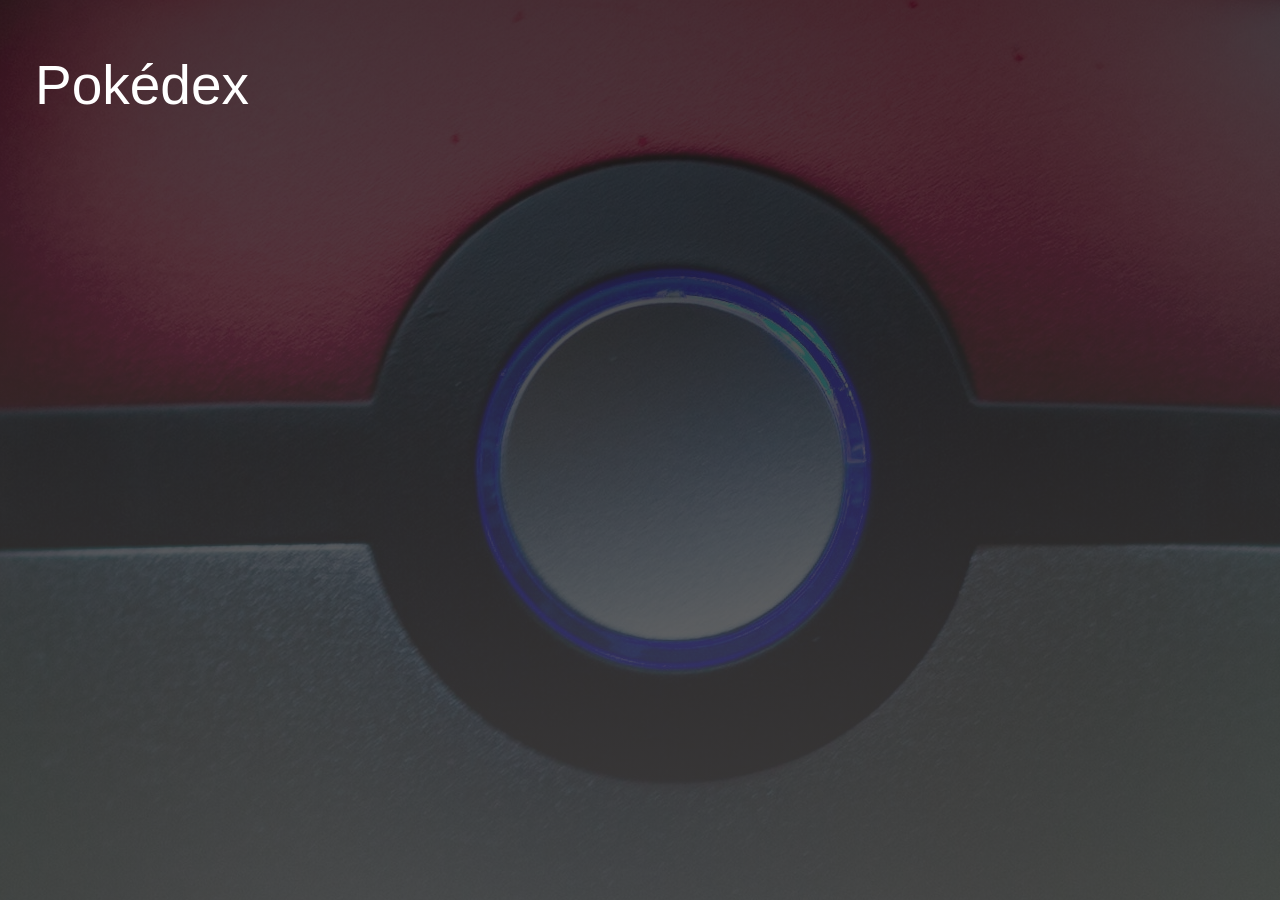
==== index.html @ 6b4ecdc7 "some CSS-Styling" ====
<!DOCTYPE html>
<html lang="en">

<head>
    <meta charset="UTF-8">
    <meta http-equiv="X-UA-Compatible" content="IE=edge">
    <meta name="viewport" content="width=device-width, initial-scale=1.0">
    <title>Pokedex</title>
    <link rel="stylesheet" href="style.css">
    <script src="script.js"></script>
    <link rel="icon" type="image/png" href="./favicon.png">
    <!--Bootstrap-->
    <!-- Das neueste kompilierte und minimierte CSS -->
    <link rel="stylesheet" href="https://stackpath.bootstrapcdn.com/bootstrap/3.4.1/css/bootstrap.min.css" integrity="sha384-HSMxcRTRxnN+Bdg0JdbxYKrThecOKuH5zCYotlSAcp1+c8xmyTe9GYg1l9a69psu" crossorigin="anonymous">
    <!--Bootstrap-->
</head>

<body onload="init()">
    <h1 class="overline">Pokédex</h1>

    <div class="containerContent">

        <div id="listPokemonCards">

        </div>
    </div>
</body>

</html>
---- style.css ----
body {
        background-image: linear-gradient(rgba(25, 22, 22, 0.8), rgba(75, 73, 73, 0.8)), url('img/bg1.jpg');
        background-repeat: no-repeat;
        background-position: center;
        background-size: auto;
        background-attachment: fixed;
        margin: 0 !important;
    }
    
    img {
        opacity: 0.9;
    }
    
    img:hover {
        opacity: 1.0;
    }
    
    .overline {
        font-size: 55px;
        color: white;
        padding: 35px;
    }
    
    .containerContent {}
    
    .listPokemonImage {
        height: 150px;
        width: 150px;
    }
    
    #listPokemonCards {
        display: flex;
        flex-wrap: wrap;
        flex-direction: row;
        justify-content: space-evenly;
    }
    
    .pokemonCards {
        background-color: #dbdbdb;
        border-radius: 30px;
        border: 1px solid black;
        margin: 10px;
        height: 280px !important;
        width: 280px !important;
        align-items: center;
        display: flex;
        justify-content: center;
    }
    
    #listPokemonName {
        margin-bottom: 20px;
    }
    
    .grass {
        background-color: greenyellow;
        padding: 10px;
        border-radius: 30px;
    }
    
    .fire {
        background-color: rgb(191, 0, 0);
        padding: 10px;
        border-radius: 30px;
        color: white;
    }
    
    .bug {
        background-color: rgb(249, 219, 50);
        padding: 10px;
        border-radius: 30px;
    }
    
    .water {
        background-color: rgb(56, 72, 251);
        padding: 10px;
        border-radius: 30px;
        color: white;
    }
    
    .normal {
        background-color: rgb(151, 151, 151);
        padding: 10px;
        border-radius: 30px;
    }
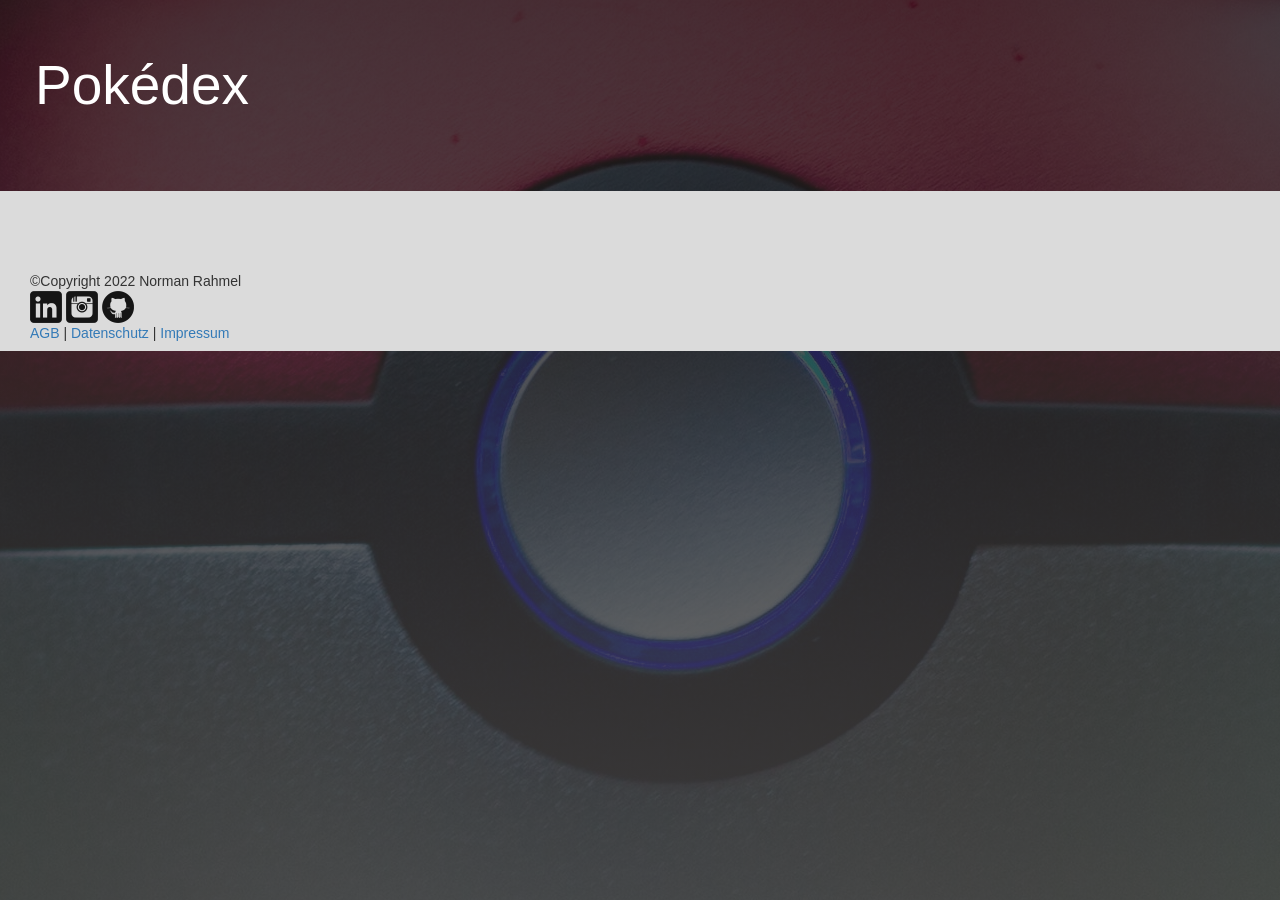
==== commit b703fbdd: "B" ====
--- a/index.html
+++ b/index.html
@@ -23,7 +23,33 @@
         <div id="listPokemonCards">
 
         </div>
+        <div id="containerDetailView">
+
+        </div>
     </div>
+
+    <footer class="paddingLeftRight">
+        <div>
+            ©Copyright 2022 Norman Rahmel
+        </div>
+
+        <div class="socialMedia">
+
+            <a href="https://www.linkedin.com/in/normanrahmel" target="_blank"><img src="img/linkedin.png"></a>
+
+            <a href="https://www.instagram.com/normanra99/?hl=en" target="_blank"><img src="img/instagram.png" alt="instagram"></a>
+
+            <a href="https://github.com/normanrahmel" target="_blank">
+                <img src="img/github.png" alt=""></a>
+
+        </div>
+
+        <div class="law">
+            <a href="#" target="_blank">AGB</a> |
+            <a href="#" target="_blank">Datenschutz</a> |
+            <a href="#" target="_blank">Impressum</a>
+        </div>
+    </footer>
 </body>
 
 </html>
--- a/style.css
+++ b/style.css
@@ -5,6 +5,10 @@
         background-size: auto;
         background-attachment: fixed;
         margin: 0 !important;
+    }
+    
+    .containerContent {
+        margin-bottom: 30px;
     }
     
     img {
@@ -20,8 +24,6 @@
         color: white;
         padding: 35px;
     }
-    
-    .containerContent {}
     
     .listPokemonImage {
         height: 150px;
@@ -39,16 +41,31 @@
         background-color: #dbdbdb;
         border-radius: 30px;
         border: 1px solid black;
-        margin: 10px;
+        margin: 25px;
         height: 280px !important;
         width: 280px !important;
         align-items: center;
         display: flex;
         justify-content: center;
+        cursor: pointer;
     }
     
     #listPokemonName {
         margin-bottom: 20px;
+    }
+    
+    .detailView {
+        z-index: 60;
+        height: 100vh;
+        background: rgba(41, 41, 41, 0.659);
+        top: 0;
+        left: 0;
+        right: 0;
+        position: absolute;
+        align-items: center;
+        display: flex;
+        justify-content: center;
+        color: white;
     }
     
     .grass {
@@ -81,4 +98,47 @@
         background-color: rgb(151, 151, 151);
         padding: 10px;
         border-radius: 30px;
+    }
+    /*Footer*/
+    
+    footer {
+        align-items: center;
+        justify-content: space-evenly;
+        display: flex;
+        padding: 80px;
+        height: 150px;
+        background-color: #dbdbdb;
+    }
+    
+    a {
+        text-decoration: none;
+        color: black;
+    }
+    
+    .paddingLeftRight {
+        padding-left: 30px;
+        padding-right: 30px;
+    }
+    
+    a:hover {
+        text-decoration: underline;
+    }
+    
+    @media (max-width: 850px) {
+        footer {
+            align-items: center;
+            justify-content: space-evenly;
+            flex-direction: column;
+            display: flex;
+            height: 200px;
+            word-wrap: break-word;
+        }
+        .law {
+            margin-top: 16px;
+            word-wrap: break-word;
+        }
+        .socialMedia {
+            margin-bottom: 16px;
+            margin-top: 16px;
+        }
     }
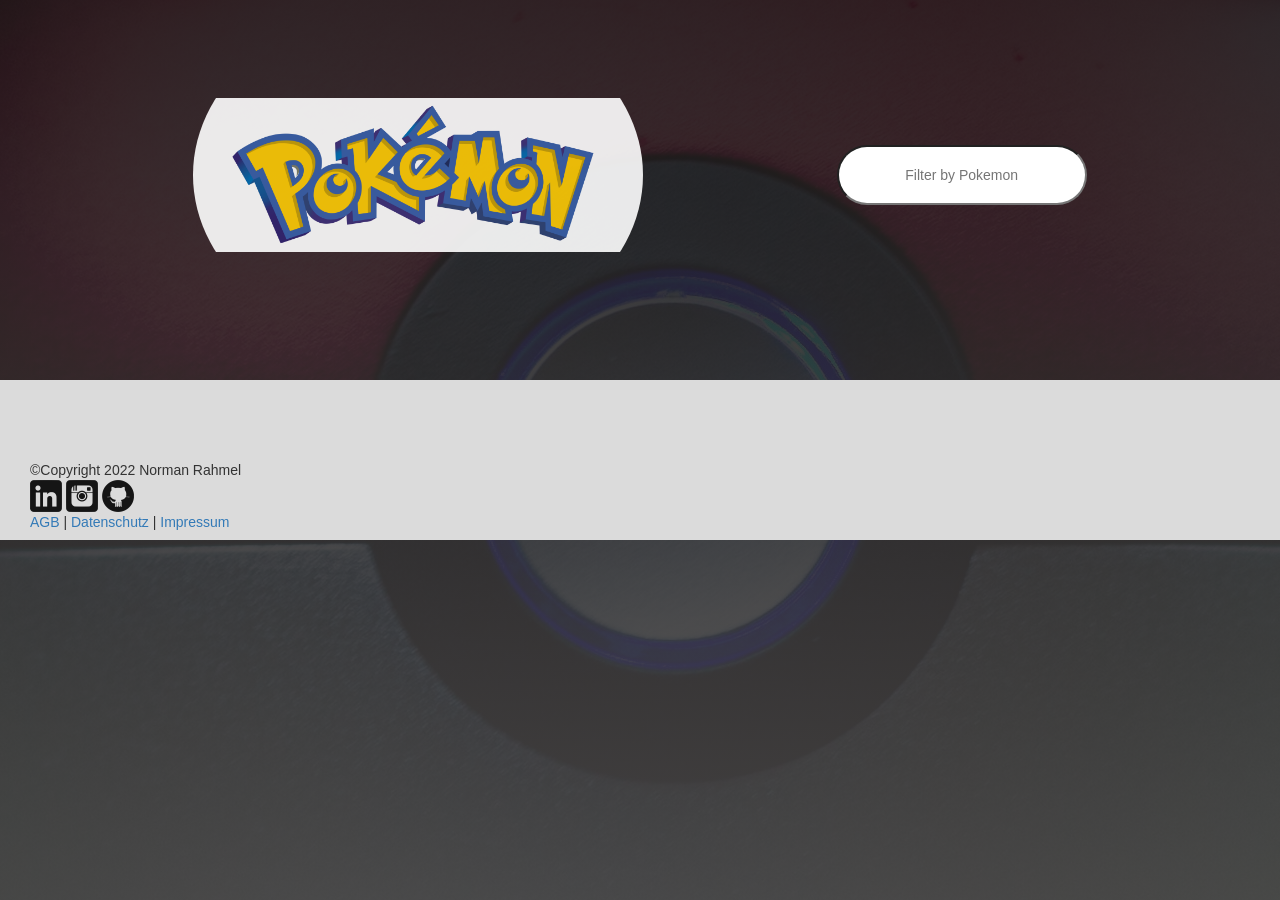
==== commit 34459844: "searchFunction" ====
--- a/index.html
+++ b/index.html
@@ -16,7 +16,10 @@
 </head>
 
 <body onload="init()">
-    <h1 class="overline">Pokédex</h1>
+    <div class="logo">
+        <img src="img/pokemon-logo.png" alt="">
+        <input placeholder="Filter by Pokemon" type="text" id="filterPokemon" onchange="searchForPokemon()">
+    </div>
 
     <div class="containerContent">
 
--- a/style.css
+++ b/style.css
@@ -1,5 +1,5 @@
     body {
-        background-image: linear-gradient(rgba(25, 22, 22, 0.8), rgba(75, 73, 73, 0.8)), url('img/bg1.jpg');
+        background-image: linear-gradient(rgba(25, 22, 22, 0.9), rgba(75, 73, 73, 0.9)), url('img/bg1.jpg');
         background-repeat: no-repeat;
         background-position: center;
         background-size: auto;
@@ -11,18 +11,33 @@
         margin-bottom: 30px;
     }
     
+    .logo {
+        display: flex;
+        align-items: center;
+        justify-content: space-evenly;
+        flex-direction: row;
+    }
+    
+    .logo img {
+        height: 350px;
+        width: 450px;
+        object-fit: contain;
+        border-radius: 50%;
+    }
+    
+    input {
+        height: 60px;
+        width: 250px;
+        border-radius: 30px;
+        text-align: center;
+    }
+    
     img {
         opacity: 0.9;
     }
     
     img:hover {
         opacity: 1.0;
-    }
-    
-    .overline {
-        font-size: 55px;
-        color: white;
-        padding: 35px;
     }
     
     .listPokemonImage {
@@ -53,51 +68,113 @@
     #listPokemonName {
         margin-bottom: 20px;
     }
+    /*Pokemon Color-Typs*/
+    
+    .grass {
+        background-color: greenyellow;
+        padding: 10px;
+        border-radius: 30px;
+    }
+    
+    .fire {
+        background-color: rgb(191, 0, 0);
+        padding: 10px;
+        border-radius: 30px;
+        color: white;
+    }
+    
+    .bug {
+        background-color: rgb(249, 219, 50);
+        padding: 10px;
+        border-radius: 30px;
+    }
+    
+    .water {
+        background-color: rgb(56, 72, 251);
+        padding: 10px;
+        border-radius: 30px;
+        color: white;
+    }
+    
+    .normal {
+        background-color: rgb(151, 151, 151);
+        padding: 10px;
+        border-radius: 30px;
+    }
+    
+    .poison {
+        background-color: #b347b3;
+        padding: 10px;
+        border-radius: 30px;
+    }
+    
+    .electric {
+        background-color: #f8d02f;
+        padding: 10px;
+        border-radius: 30px;
+    }
+    
+    .ground {
+        background-color: #e0bf68;
+        padding: 10px;
+        border-radius: 30px;
+    }
+    /*Detail-View*/
     
     .detailView {
         z-index: 60;
-        height: 100vh;
-        background: rgba(41, 41, 41, 0.659);
+        background: rgba(41, 41, 41, 0.7);
+        height: auto;
+        color: black;
+        height: 100%;
         top: 0;
         left: 0;
         right: 0;
-        position: absolute;
-        align-items: center;
-        display: flex;
-        justify-content: center;
-        color: white;
-    }
-    
-    .grass {
-        background-color: greenyellow;
-        padding: 10px;
-        border-radius: 30px;
-    }
-    
-    .fire {
-        background-color: rgb(191, 0, 0);
-        padding: 10px;
-        border-radius: 30px;
-        color: white;
-    }
-    
-    .bug {
-        background-color: rgb(249, 219, 50);
-        padding: 10px;
-        border-radius: 30px;
-    }
-    
-    .water {
-        background-color: rgb(56, 72, 251);
-        padding: 10px;
-        border-radius: 30px;
-        color: white;
-    }
-    
-    .normal {
-        background-color: rgb(151, 151, 151);
-        padding: 10px;
-        border-radius: 30px;
+        position: fixed;
+        align-items: center;
+        display: flex;
+        justify-content: center;
+        flex-direction: column;
+    }
+    
+    .containerContentDetailView {
+        height: 560px;
+        width: 560px;
+        border-radius: 30px;
+    }
+    
+    .detailButton {
+        align-items: flex-end;
+        display: flex;
+        justify-content: flex-end;
+        margin: 15px;
+    }
+    
+    .detailName {
+        align-items: center;
+        display: flex;
+        justify-content: center;
+    }
+    
+    .detailImg img {
+        height: 300px;
+        width: 300px;
+        padding: 30px;
+    }
+    
+    .detailImg {
+        justify-content: center;
+        align-items: center;
+        display: flex;
+    }
+    
+    .attribute {
+        align-items: flex-start;
+        display: flex;
+        justify-content: center;
+        flex-direction: column;
+        padding-left: 50px;
+        padding-bottom: 10px;
     }
     /*Footer*/
     
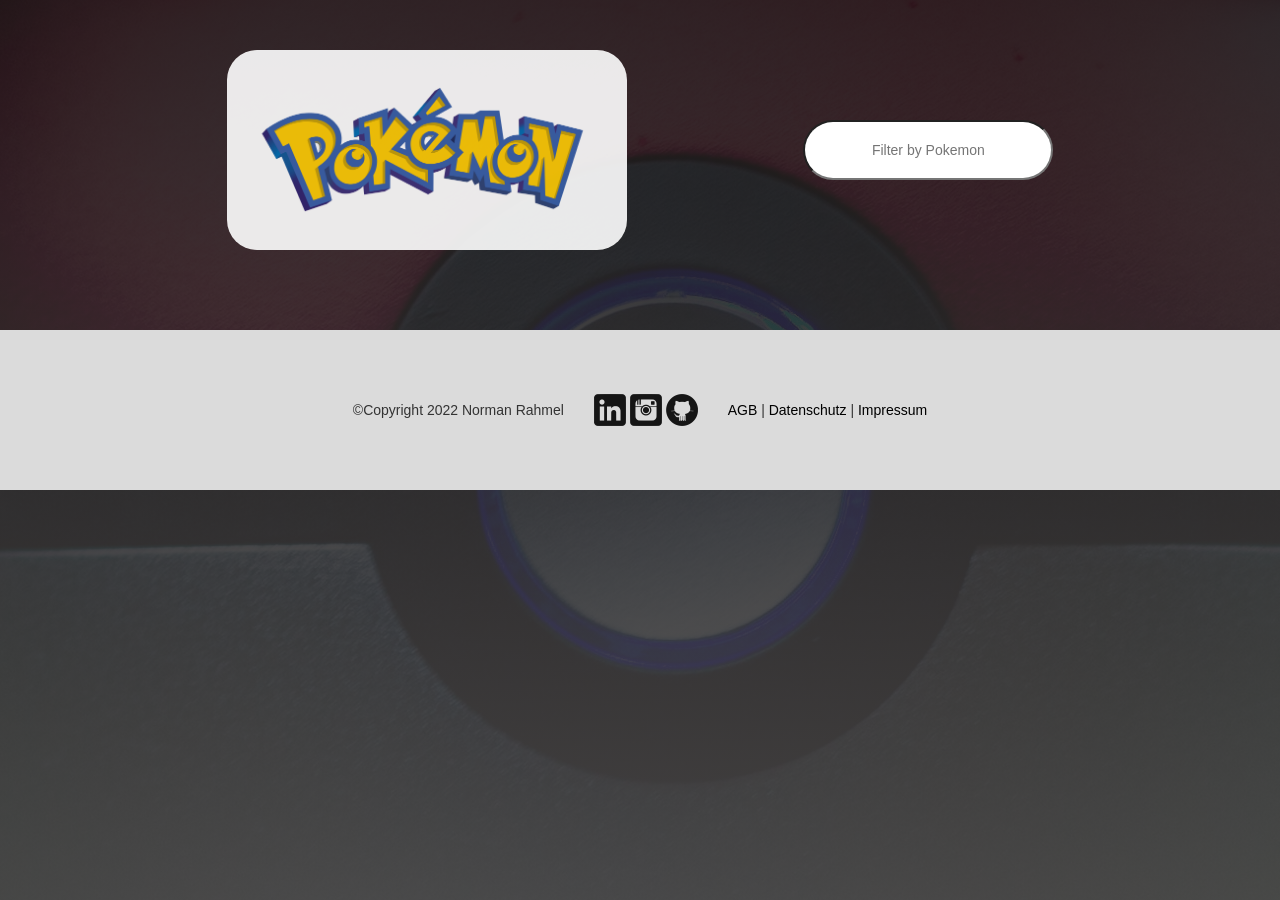
==== commit bcab8deb: "newCss" ====
--- a/index.html
+++ b/index.html
@@ -18,7 +18,7 @@
 <body onload="init()">
     <div class="logo">
         <img src="img/pokemon-logo.png" alt="">
-        <input placeholder="Filter by Pokemon" type="text" id="filterPokemon" onchange="searchForPokemon()">
+        <input placeholder="Filter by Pokemon" type="text" id="filterPokemon" onkeyup="searchForPokemon()">
     </div>
 
     <div class="containerContent">
@@ -31,12 +31,12 @@
         </div>
     </div>
 
-    <footer class="paddingLeftRight">
+    <div class="footer">
         <div>
             ©Copyright 2022 Norman Rahmel
         </div>
 
-        <div class="socialMedia">
+        <div class="socialMedia paddingLeftRight">
 
             <a href="https://www.linkedin.com/in/normanrahmel" target="_blank"><img src="img/linkedin.png"></a>
 
@@ -52,7 +52,7 @@
             <a href="#" target="_blank">Datenschutz</a> |
             <a href="#" target="_blank">Impressum</a>
         </div>
-    </footer>
+    </div>
 </body>
 
 </html>
--- a/style.css
+++ b/style.css
@@ -16,13 +16,15 @@
         align-items: center;
         justify-content: space-evenly;
         flex-direction: row;
+        margin: 50px;
     }
     
     .logo img {
-        height: 350px;
-        width: 450px;
+        height: 200px;
+        width: 400px;
+        border-radius: 30px;
         object-fit: contain;
-        border-radius: 50%;
+        background-color: white;
     }
     
     input {
@@ -74,6 +76,9 @@
         background-color: greenyellow;
         padding: 10px;
         border-radius: 30px;
+        display: block;
+        text-align: center;
+        width: 80px;
     }
     
     .fire {
@@ -81,12 +86,18 @@
         padding: 10px;
         border-radius: 30px;
         color: white;
+        display: block;
+        text-align: center;
+        width: 80px;
     }
     
     .bug {
         background-color: rgb(249, 219, 50);
         padding: 10px;
         border-radius: 30px;
+        display: block;
+        text-align: center;
+        width: 80px;
     }
     
     .water {
@@ -94,30 +105,45 @@
         padding: 10px;
         border-radius: 30px;
         color: white;
+        display: block;
+        text-align: center;
+        width: 80px;
     }
     
     .normal {
         background-color: rgb(151, 151, 151);
         padding: 10px;
         border-radius: 30px;
+        display: block;
+        text-align: center;
+        width: 80px;
     }
     
     .poison {
         background-color: #b347b3;
         padding: 10px;
         border-radius: 30px;
+        display: block;
+        text-align: center;
+        width: 80px;
     }
     
     .electric {
         background-color: #f8d02f;
         padding: 10px;
         border-radius: 30px;
+        display: block;
+        text-align: center;
+        width: 80px;
     }
     
     .ground {
         background-color: #e0bf68;
         padding: 10px;
         border-radius: 30px;
+        display: block;
+        text-align: center;
+        width: 80px;
     }
     /*Detail-View*/
     
@@ -178,35 +204,35 @@
     }
     /*Footer*/
     
-    footer {
-        align-items: center;
-        justify-content: space-evenly;
+    .footer {
+        align-items: center;
+        justify-content: center;
         display: flex;
         padding: 80px;
         height: 150px;
         background-color: #dbdbdb;
     }
     
-    a {
-        text-decoration: none;
-        color: black;
-    }
+    .socialMedia {}
     
     .paddingLeftRight {
         padding-left: 30px;
         padding-right: 30px;
     }
     
+    a {
+        text-decoration: none !important;
+        color: black !important;
+    }
+    
     a:hover {
-        text-decoration: underline;
+        text-decoration: underline !important;
     }
     
     @media (max-width: 850px) {
-        footer {
-            align-items: center;
+        .footer {
             justify-content: space-evenly;
             flex-direction: column;
-            display: flex;
             height: 200px;
             word-wrap: break-word;
         }
@@ -218,4 +244,17 @@
             margin-bottom: 16px;
             margin-top: 16px;
         }
+        .logo {
+            flex-direction: column;
+        }
+        .logo img {
+            margin-bottom: 25px;
+        }
+    }
+    
+    @media (max-width: 450px) {
+        .logo img {
+            height: 100px;
+            width: 250px;
+        }
     }
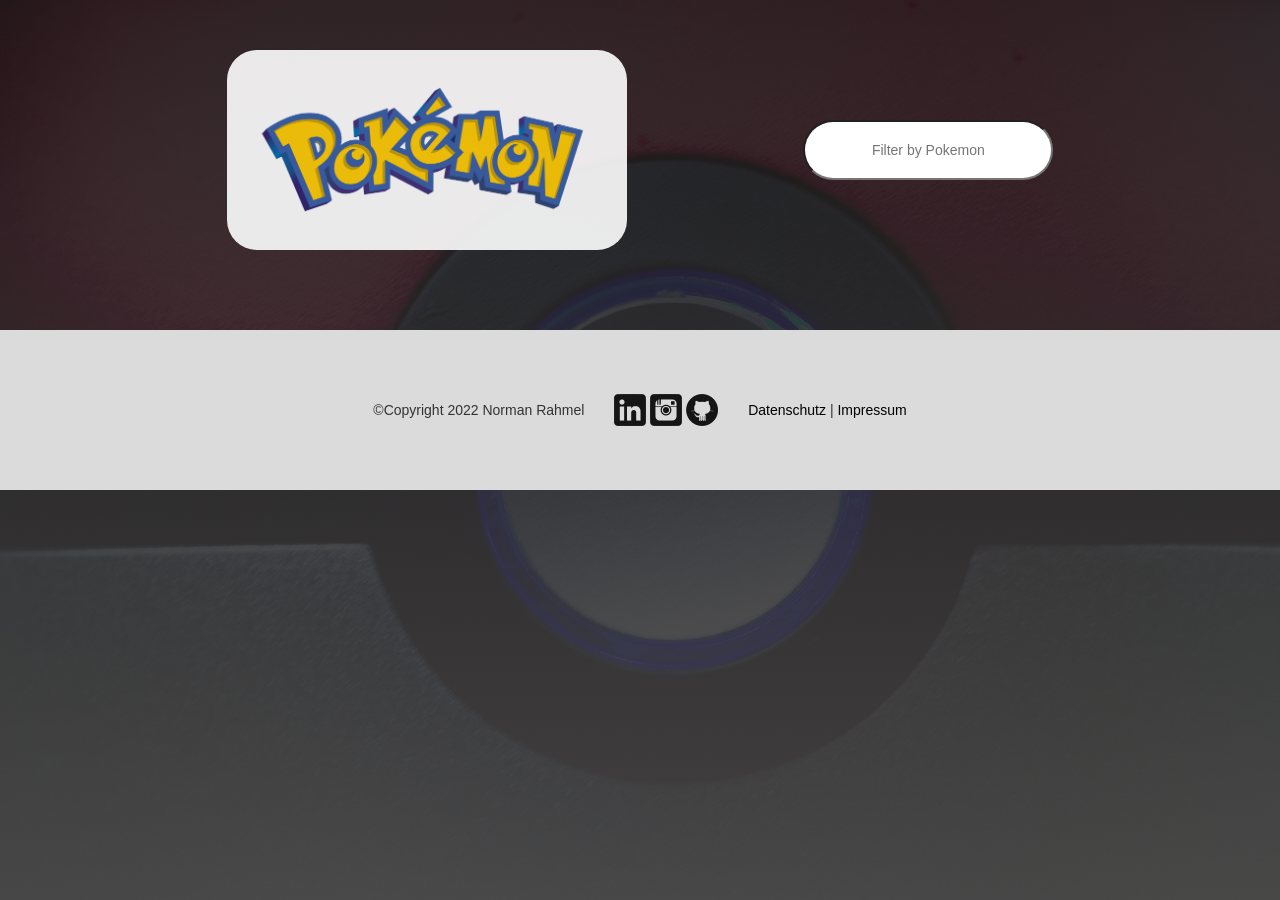
==== commit 3651902d: "robo" ====
--- a/index.html
+++ b/index.html
@@ -18,7 +18,7 @@
 <body onload="init()">
     <div class="logo">
         <img src="img/pokemon-logo.png" alt="">
-        <input placeholder="Filter by Pokemon" type="text" id="filterPokemon" onkeyup="searchForPokemon()">
+        <input placeholder="Filter by Pokemon" type="text" id="filterPokemon" onkeyup="searchForPokemonsByName()">
     </div>
 
     <div class="containerContent">
@@ -48,9 +48,8 @@
         </div>
 
         <div class="law">
-            <a href="#" target="_blank">AGB</a> |
-            <a href="#" target="_blank">Datenschutz</a> |
-            <a href="#" target="_blank">Impressum</a>
+            <a href="datenschutz.html" target="_blank">Datenschutz</a> |
+            <a href="impressum.html" target="_blank">Impressum</a>
         </div>
     </div>
 </body>
--- a/style.css
+++ b/style.css
@@ -43,8 +43,8 @@
     }
     
     .listPokemonImage {
-        height: 150px;
-        width: 150px;
+        height: 140px;
+        width: 140px;
     }
     
     #listPokemonCards {
@@ -59,8 +59,8 @@
         border-radius: 30px;
         border: 1px solid black;
         margin: 25px;
-        height: 280px !important;
-        width: 280px !important;
+        height: 330px !important;
+        width: 320px !important;
         align-items: center;
         display: flex;
         justify-content: center;
@@ -70,19 +70,28 @@
     #listPokemonName {
         margin-bottom: 20px;
     }
+    
+    .idNumberPokemon {
+        display: flex;
+        align-items: flex-end;
+        justify-content: flex-end;
+        opacity: 0.8;
+    }
     /*Pokemon Color-Typs*/
     
     .grass {
-        background-color: greenyellow;
-        padding: 10px;
-        border-radius: 30px;
-        display: block;
-        text-align: center;
-        width: 80px;
+        background-color: #147a3c;
+        padding: 10px;
+        border-radius: 30px;
+        display: block;
+        text-align: center;
+        width: 80px;
+        flex-direction: row;
+        color: white;
     }
     
     .fire {
-        background-color: rgb(191, 0, 0);
+        background-color: #aa1e22;
         padding: 10px;
         border-radius: 30px;
         color: white;
@@ -92,16 +101,17 @@
     }
     
     .bug {
-        background-color: rgb(249, 219, 50);
-        padding: 10px;
-        border-radius: 30px;
-        display: block;
-        text-align: center;
-        width: 80px;
+        background-color: #1a4b26;
+        padding: 10px;
+        border-radius: 30px;
+        display: block;
+        text-align: center;
+        width: 80px;
+        color: white;
     }
     
     .water {
-        background-color: rgb(56, 72, 251);
+        background-color: #1551e2;
         padding: 10px;
         border-radius: 30px;
         color: white;
@@ -111,12 +121,13 @@
     }
     
     .normal {
-        background-color: rgb(151, 151, 151);
-        padding: 10px;
-        border-radius: 30px;
-        display: block;
-        text-align: center;
-        width: 80px;
+        background-color: #75505c;
+        padding: 10px;
+        border-radius: 30px;
+        display: block;
+        text-align: center;
+        width: 80px;
+        color: white;
     }
     
     .poison {
@@ -126,6 +137,7 @@
         display: block;
         text-align: center;
         width: 80px;
+        color: white;
     }
     
     .electric {
@@ -144,6 +156,116 @@
         display: block;
         text-align: center;
         width: 80px;
+        color: white;
+    }
+    
+    .flying {
+        background-color: #49667e;
+        padding: 10px;
+        border-radius: 30px;
+        display: block;
+        text-align: center;
+        width: 80px;
+        color: white;
+    }
+    
+    .dark {
+        background-color: #020506;
+        padding: 10px;
+        color: white;
+        border-radius: 30px;
+        display: block;
+        text-align: center;
+        width: 80px;
+    }
+    
+    .dragon {
+        background-color: #438a97;
+        padding: 10px;
+        border-radius: 30px;
+        display: block;
+        text-align: center;
+        width: 80px;
+        color: white;
+    }
+    
+    .fairy {
+        background-color: #961842;
+        padding: 10px;
+        border-radius: 30px;
+        display: block;
+        text-align: center;
+        width: 80px;
+        color: white;
+    }
+    
+    .fighting {
+        background-color: #993f25;
+        padding: 10px;
+        border-radius: 30px;
+        display: block;
+        text-align: center;
+        width: 80px;
+        color: white;
+    }
+    
+    .ghost {
+        background-color: #32336b;
+        padding: 10px;
+        border-radius: 30px;
+        display: block;
+        text-align: center;
+        width: 80px;
+        color: white;
+    }
+    
+    .ground {
+        background-color: #a96f2b;
+        padding: 10px;
+        border-radius: 30px;
+        display: block;
+        text-align: center;
+        width: 80px;
+        color: white;
+    }
+    
+    .ice {
+        background-color: #85d1f5;
+        padding: 10px;
+        border-radius: 30px;
+        display: block;
+        text-align: center;
+        width: 80px;
+    }
+    
+    .psychic {
+        background-color: #a62a6a;
+        padding: 10px;
+        border-radius: 30px;
+        display: block;
+        text-align: center;
+        width: 80px;
+        color: white;
+    }
+    
+    .rock {
+        background-color: #46180b;
+        padding: 10px;
+        color: white;
+        border-radius: 30px;
+        display: block;
+        text-align: center;
+        width: 80px;
+    }
+    
+    .steel {
+        background-color: #5e746c;
+        padding: 10px;
+        border-radius: 30px;
+        display: block;
+        text-align: center;
+        width: 80px;
+        color: white;
     }
     /*Detail-View*/
     
@@ -164,16 +286,17 @@
     }
     
     .containerContentDetailView {
-        height: 560px;
+        height: 650px;
         width: 560px;
         border-radius: 30px;
     }
     
-    .detailButton {
+    .detailButtonAndIdNumber {
         align-items: flex-end;
         display: flex;
-        justify-content: flex-end;
-        margin: 15px;
+        justify-content: space-between;
+        padding-left: 8px;
+        padding-right: 8px;
     }
     
     .detailName {
@@ -183,8 +306,8 @@
     }
     
     .detailImg img {
-        height: 300px;
-        width: 300px;
+        height: 250px;
+        width: 250px;
         padding: 30px;
     }
     
@@ -194,13 +317,20 @@
         display: flex;
     }
     
+    .containerAttribute {
+        background-color: rgb(236, 236, 236);
+        color: #020506;
+        border-radius: 30px;
+        margin-left: 16px;
+        margin-right: 16px;
+        align-items: center;
+        display: flex;
+        justify-content: center;
+    }
+    
     .attribute {
-        align-items: flex-start;
-        display: flex;
-        justify-content: center;
-        flex-direction: column;
-        padding-left: 50px;
-        padding-bottom: 10px;
+        padding-top: 10px;
+        font-size: 20px;
     }
     /*Footer*/
     
@@ -213,8 +343,6 @@
         background-color: #dbdbdb;
     }
     
-    .socialMedia {}
-    
     .paddingLeftRight {
         padding-left: 30px;
         padding-right: 30px;
@@ -228,6 +356,7 @@
     a:hover {
         text-decoration: underline !important;
     }
+    /*Responsive*/
     
     @media (max-width: 850px) {
         .footer {
@@ -252,6 +381,29 @@
         }
     }
     
+    @media (max-width: 650px) {
+        .containerContentDetailView {
+            height: 475px;
+            width: 300px;
+        }
+        .detailImg img {
+            height: 110px;
+            width: 110px;
+            padding: 10px;
+        }
+        .containerAttribute {
+            max-width: 250px;
+            max-height: 200px;
+            font-size: 10px;
+            margin-left: 16px;
+            margin-right: 16px;
+        }
+        .attribute {
+            padding-top: 10px;
+            font-size: 20px;
+        }
+    }
+    
     @media (max-width: 450px) {
         .logo img {
             height: 100px;
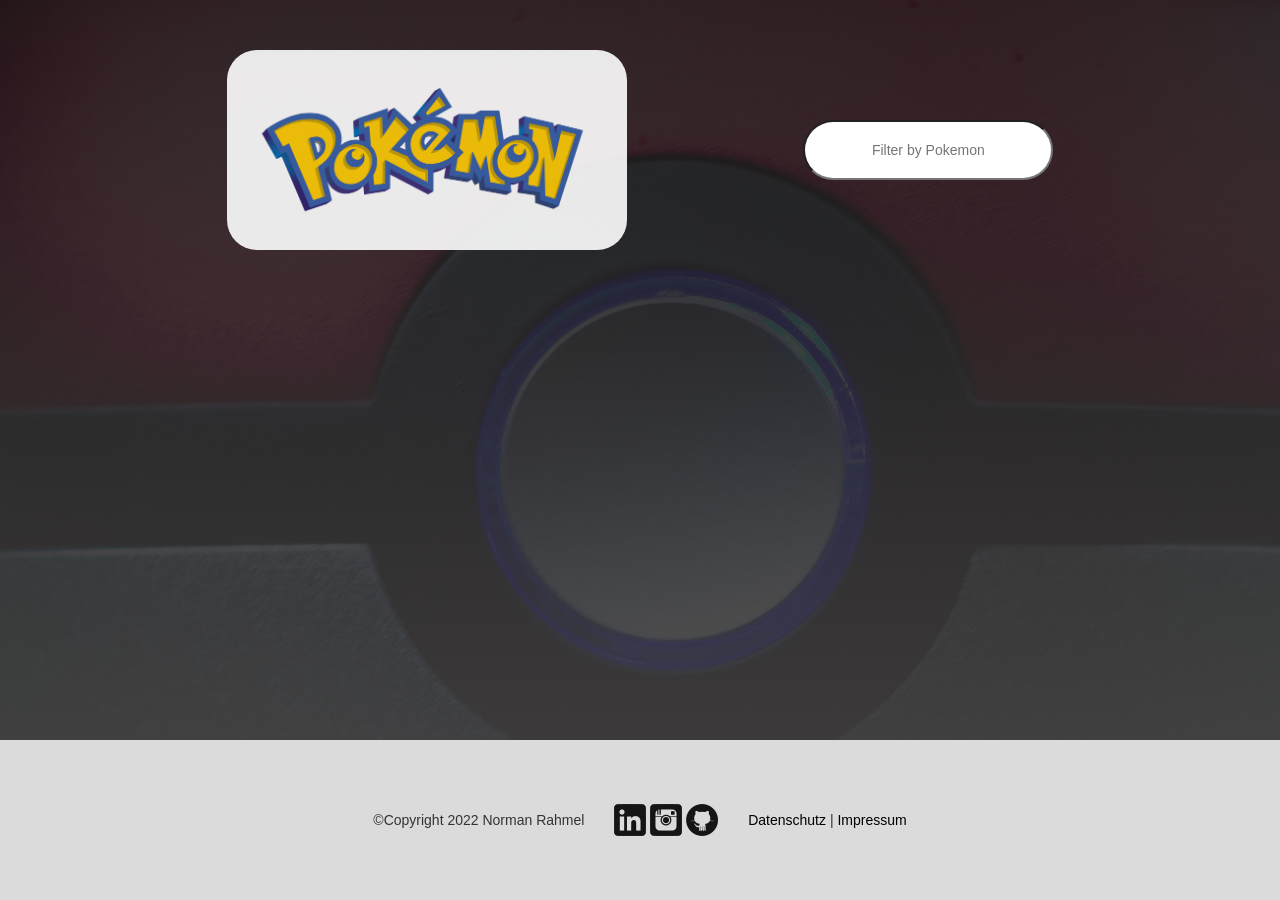
==== commit be5d7f3a: "Performance optimization for the search function" ====
--- a/index.html
+++ b/index.html
@@ -8,7 +8,7 @@
     <title>Pokedex</title>
     <link rel="stylesheet" href="style.css">
     <script src="script.js"></script>
-    <link rel="icon" type="image/png" href="./favicon.png">
+    <link rel="icon" type="image/png" href="img/favicon.png">
     <!--Bootstrap-->
     <!-- Das neueste kompilierte und minimierte CSS -->
     <link rel="stylesheet" href="https://stackpath.bootstrapcdn.com/bootstrap/3.4.1/css/bootstrap.min.css" integrity="sha384-HSMxcRTRxnN+Bdg0JdbxYKrThecOKuH5zCYotlSAcp1+c8xmyTe9GYg1l9a69psu" crossorigin="anonymous">
--- a/style.css
+++ b/style.css
@@ -5,6 +5,9 @@
         background-size: auto;
         background-attachment: fixed;
         margin: 0 !important;
+        display: flex;
+        flex-direction: column;
+        min-height: 100vh;
     }
     
     .containerContent {
@@ -341,6 +344,7 @@
         padding: 80px;
         height: 150px;
         background-color: #dbdbdb;
+        margin-top: auto;
     }
     
     .paddingLeftRight {
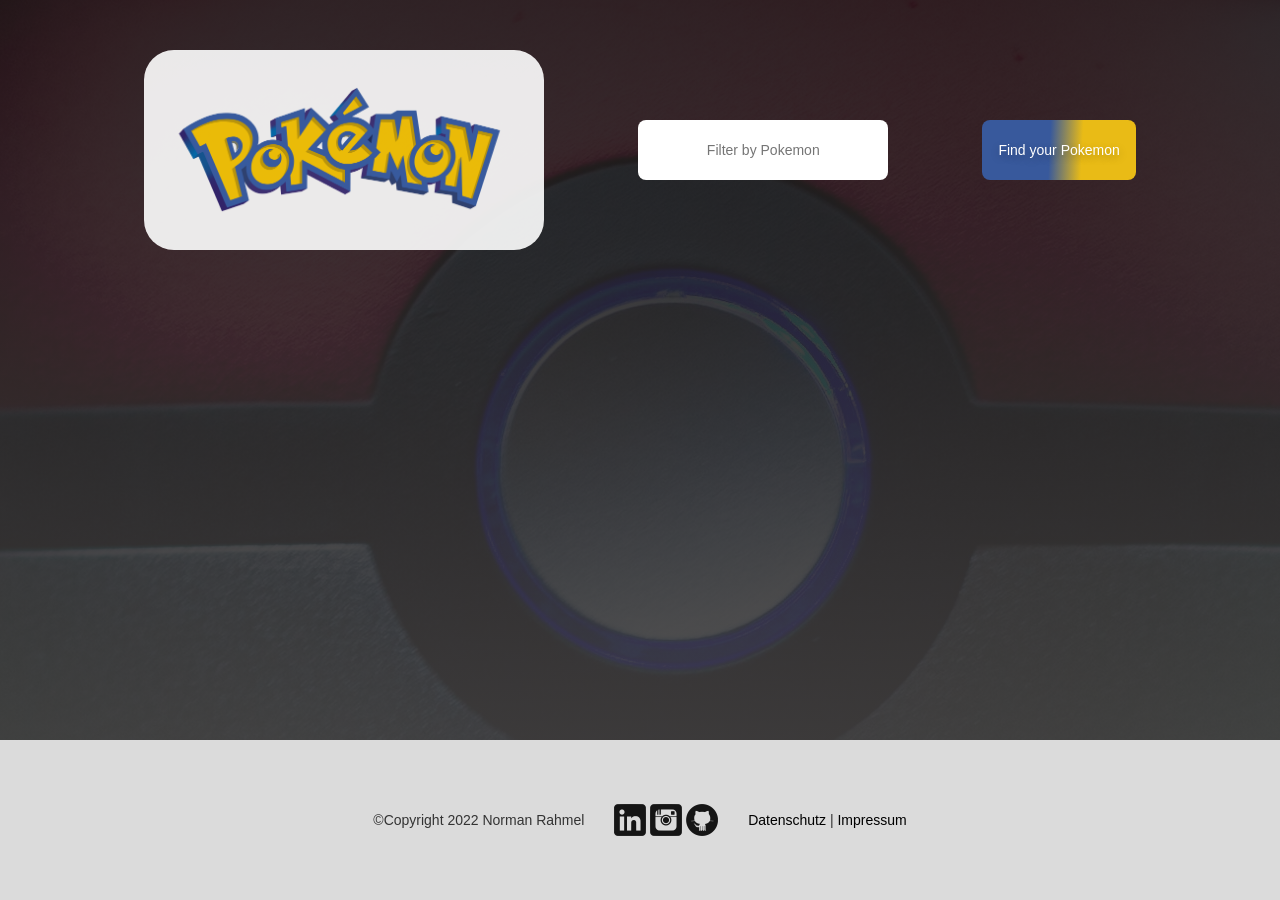
==== commit 1e62795d: "finished version" ====
--- a/index.html
+++ b/index.html
@@ -18,7 +18,8 @@
 <body onload="init()">
     <div class="logo">
         <img src="img/pokemon-logo.png" alt="">
-        <input placeholder="Filter by Pokemon" type="text" id="filterPokemon" onkeyup="searchForPokemonsByName()">
+        <input placeholder="Filter by Pokemon" type="text" id="filterPokemon">
+        <button class="button-36" onclick="searchForPokemonsByName()">Find your Pokemon</button>
     </div>
 
     <div class="containerContent">
--- a/style.css
+++ b/style.css
@@ -28,13 +28,6 @@
         border-radius: 30px;
         object-fit: contain;
         background-color: white;
-    }
-    
-    input {
-        height: 60px;
-        width: 250px;
-        border-radius: 30px;
-        text-align: center;
     }
     
     img {
@@ -360,7 +353,52 @@
     a:hover {
         text-decoration: underline !important;
     }
+    /*Button und Input Field*/
+    
+    input {
+        height: 6rem;
+        width: 250px;
+        border-radius: 8px;
+        text-align: center;
+        border-style: none;
+    }
+    
+    .button-36 {
+        background-image: linear-gradient(92.88deg, #38599c 9.16%, #38599c 43.89%, #e9bb16 64.72%);
+        border-radius: 8px;
+        border-style: none;
+        box-sizing: border-box;
+        color: #FFFFFF;
+        cursor: pointer;
+        flex-shrink: 0;
+        font-weight: 500;
+        height: 6rem;
+        padding: 0 1.6rem;
+        text-align: center;
+        text-shadow: rgba(0, 0, 0, 0.25) 0 3px 8px;
+        transition: all .5s;
+        user-select: none;
+        -webkit-user-select: none;
+        touch-action: manipulation;
+    }
+    
+    .button-36:hover {
+        box-shadow: rgba(80, 63, 205, 0.5) 0 1px 30px;
+        transition-duration: .1s;
+    }
     /*Responsive*/
+    
+    @media (max-width: 1000px) {
+        .logo {
+            flex-direction: column;
+        }
+        .logo img {
+            margin-bottom: 25px;
+        }
+        .button-36 {
+            margin-top: 25px;
+        }
+    }
     
     @media (max-width: 850px) {
         .footer {
@@ -377,12 +415,6 @@
             margin-bottom: 16px;
             margin-top: 16px;
         }
-        .logo {
-            flex-direction: column;
-        }
-        .logo img {
-            margin-bottom: 25px;
-        }
     }
     
     @media (max-width: 650px) {
